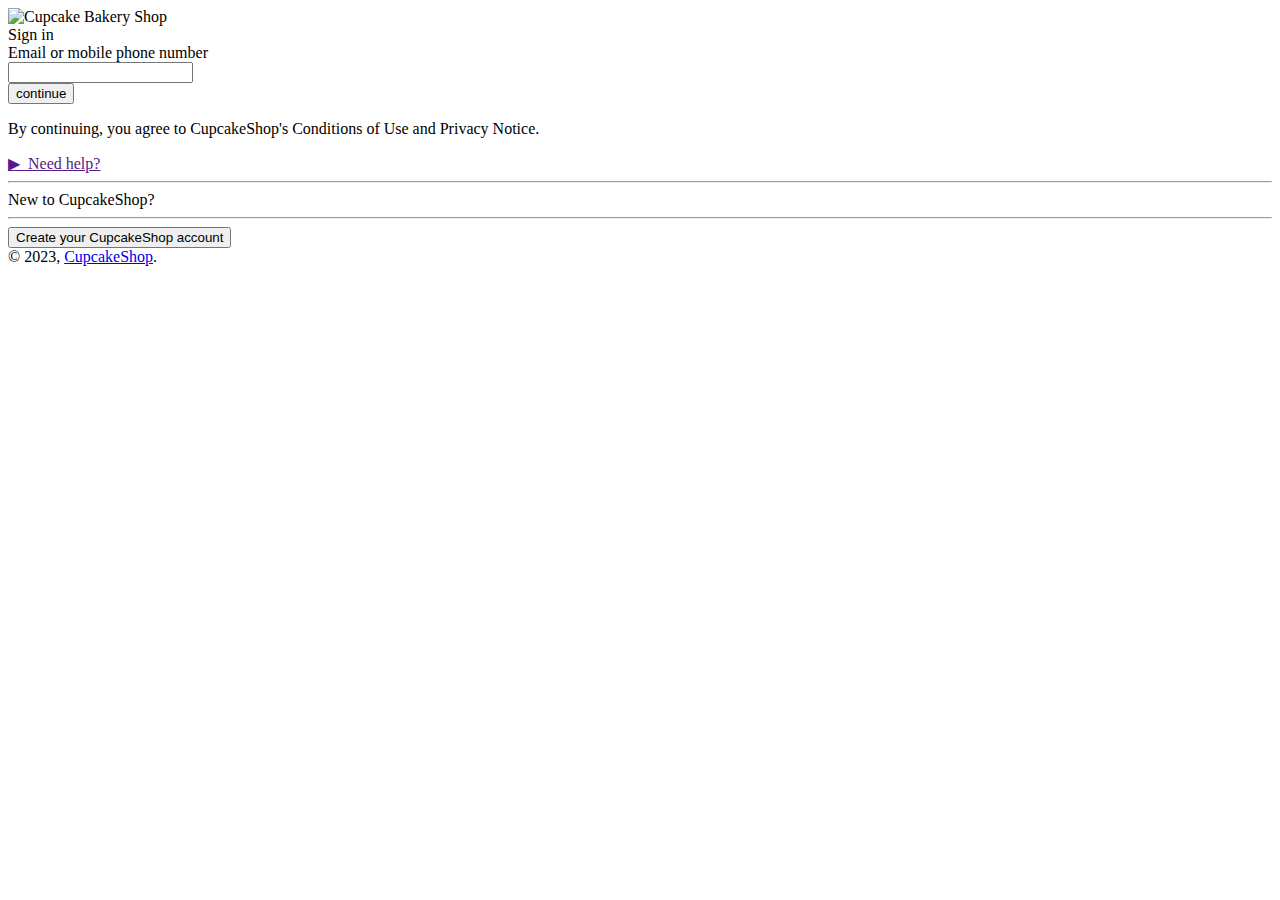
==== frontend/index.html @ adf8bd80 "Update index.html" ====
<!DOCTYPE html>
<html lang="en">
<head>
    <meta charset="UTF-8">
    <meta http-equiv="X-UA-Compatible" content="IE=edge">
    <meta name="viewport" content="width=device-width, initial-scale=1.0">
    <title>Sign in</title>
    <link rel="icon" href="https://raw.githubusercontent.com/mariporto13/cupcake-store/main/database/logo_s.png" type="image/icon type">
    <link rel="stylesheet" href="./css/index.css">
</head>
<body>
    <header>
        <div>
            <img src="./images/logo_black.png" alt="Cupcake Bakery Shop">
        </div>
    </header>
    <main>
        <div id="wrong">
            <!-- error message go here -->
        </div>
        <div>
            <form>
                <div>Sign in </div>
                <label for="email&phone" id="email">Email or mobile phone number</label><br>
                <input type="text" required id="username"><br>
                <button id="continue">continue</button>
            </form>
            <div id="agree">
                <p>By continuing, you agree to CupcakeShop's Conditions of Use and Privacy Notice.</p>
                <a href=""><span>▶</span> &nbsp;Need help?</a>
            </div>
        </div>
        <div id="button">
            <div id="hrs">
                <hr id="st-hr"> <span>New to CupcakeShop?</span><hr id="nd-hr">
            </div>
            <a href="./signup.html"><button id="register">Create your CupcakeShop account</button></a>
        </div>
    </main>
    <footer>
        <div id="second">
            © 2023, <a href="./index.html">CupcakeShop</a>.
        </div>
    </footer>
</body>
<script src="./src/index.js"></script>
</html>
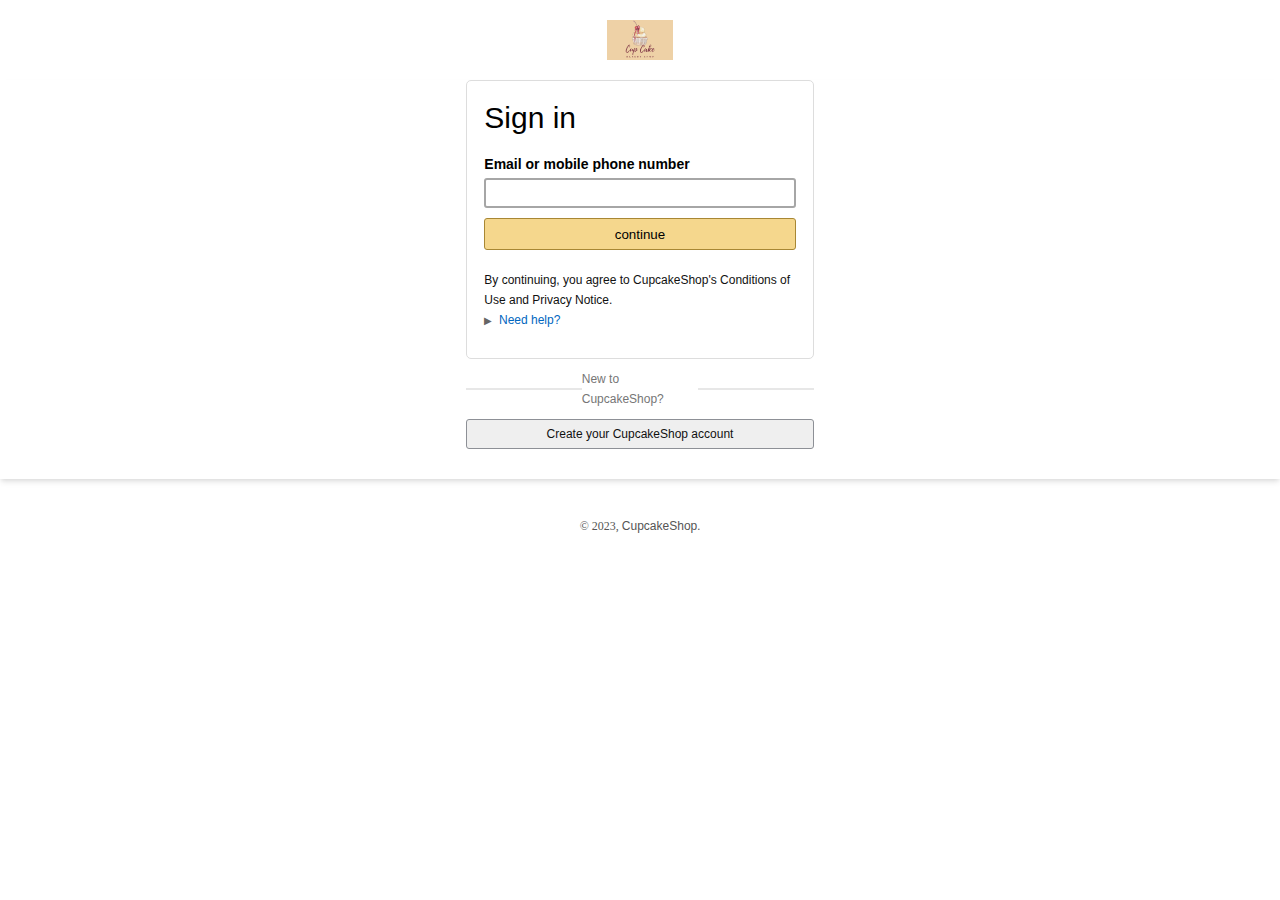
==== commit 69978696: "Update index.html" ====
--- a/frontend/index.html
+++ b/frontend/index.html
@@ -6,12 +6,12 @@
     <meta name="viewport" content="width=device-width, initial-scale=1.0">
     <title>Sign in</title>
     <link rel="icon" href="https://raw.githubusercontent.com/mariporto13/cupcake-store/main/database/logo_s.png" type="image/icon type">
-    <link rel="stylesheet" href="./css/index.css">
+    <link rel="stylesheet" href="../database/css/index.css">
 </head>
 <body>
     <header>
         <div>
-            <img src="./images/logo_black.png" alt="Cupcake Bakery Shop">
+            <img src="../database/images/logo_black.png" alt="Cupcake Bakery Shop">
         </div>
     </header>
     <main>
@@ -43,5 +43,5 @@
         </div>
     </footer>
 </body>
-<script src="./src/index.js"></script>
+<script src="../backend/index.js"></script>
 </html>
--- a/database/css/index.css
+++ b/database/css/index.css
@@ -0,0 +1,192 @@
+*{
+    margin: 0px;
+    padding: 0px;
+    text-decoration: none;
+    box-sizing: border-box;
+}
+header div{
+    display: flex;
+    text-align: center;
+    justify-content: center;
+}
+header div img{
+    height: 40px;
+    margin-top: 20px;
+    margin-bottom: 20px;
+}
+#rong{
+    width: 348px;
+    height: 60px;
+    align-items: center;
+    display: flex;
+    border: 1px solid #c40000;
+    border-radius: 3px;
+    margin: auto;
+    margin-bottom: 20px;
+}
+#rong>img{
+    height: 40px;
+    margin-left: 20px;
+    margin-right: 20px;
+}
+#rong h4{
+    font-family: 'Amazon Ember', Arial, sans-serif;
+    color: #c40000;
+}
+#rong>div>p{
+    font-weight: 400;
+    font-size: 15px;
+}
+#rong>div>p>a{
+    text-decoration: underline;
+}
+main>:nth-child(2){
+    width: 348px;
+    height: 279px;
+    margin: auto;
+    border-radius: 5px;
+    border: 1px solid #dddddd;
+    align-items: center;
+}
+main{
+    box-shadow: rgba(0, 0, 0, 0.1) 0px 4px 6px -1px, rgba(0, 0, 0, 0.06) 0px 2px 4px -1px;
+    padding-bottom: 30px;
+    margin-bottom: 20px;
+}
+main form{
+    font-family: 'Amazon Ember', Arial, sans-serif;
+    width: 90%;
+    margin: auto;
+}
+main form div,main form label,main form input,main form button{
+    width: 100%;
+}
+main form div{
+    font-size: 30px;
+    margin-top: 20px;
+    margin-bottom: 20px;
+}
+main form label{
+    font-weight: bold;
+    font-size: 14px;
+}
+main form input{
+    margin-top: 5px;
+    padding-left: 7px;
+    border: 2px solid #a6a6a6;
+    border-radius: 3px;
+    height: 30px;
+    
+}
+main form input:focus {
+    border-color:  #e77600;
+    outline: none;
+    box-shadow: 0 0 8px 0 #e77600;
+}
+main form button{
+    height: 32px;
+    margin-top: 10px;
+    margin-bottom: 20px;
+    border: 1px solid #a88734;
+    border-radius: 3px;
+    background-color: #f5d78d;
+    cursor: pointer;
+}
+main form button:hover{
+    background-color: #efbe42;
+}
+main>div>div{
+    width: 90%;
+    font-family:"Amazon Ember", Arial, sans-serif;
+    color: #111111;
+    font-size: 12px;
+    line-height: 20px;
+    margin: auto;
+}
+main >div>div>a{
+    color: #0066c0;
+}
+main>div>div span{
+    font-size: 10px;
+    color: #656565;
+}
+/* css for create your account */
+#hrs{
+    display: flex;
+    margin-top: 20px;
+    width: 348px;
+    height: 20px;
+    align-items: center;
+}
+#st-hr{
+    width: 35%;
+    border: 1px solid #e7e7e7;
+    height: 2px;
+}
+#nd-hr{
+    width: 35%;
+    height: 2px;
+    border: 1px solid #e7e7e7;
+    background-color: #e7e7e7;
+}
+main>div>div>span{
+    color: #767676;
+    font-size: 12px;
+    margin-left: auto;
+    margin-right: auto;
+}
+
+#register{
+    display: flex;
+    width: 348px;
+    height: 30px;
+    margin-top: 20px;
+    color: #111111;
+    font-family: "Amazon Ember", Arial, sans-serif;
+    border: 1px solid #8d9096;
+    border-radius: 3px;
+    font-size: 12px;
+    font-weight: 525;
+    justify-content: center;
+    align-items: center;
+    margin-left: auto;
+    cursor: pointer;
+    margin-right: auto;
+}
+#register:hover{
+    background-color: #a6a6a6;
+}
+/*  */
+#second{
+    text-align: center;
+    color: #555555;
+    padding-top: 20px;
+    padding-bottom: 20px;
+    background-color: white;
+}
+#second >a{
+    text-decoration: none;
+    color: #555555;
+    font-family: 'Amazon Ember', Arial, sans-serif;
+}
+#second >a:hover{
+    text-decoration: underline;
+}
+footer{
+    font-size: 12px;
+    font-weight: 500;
+}
+@media only screen and (max-width: 381px) {
+    main>:nth-child(2){
+        width: 200px;
+    }
+    #register{
+        width: 200px;
+    }
+    #hrs{
+        width: 200px;
+    }
+    main>div>div>span{
+        font-size: 7px;
+    }
+}
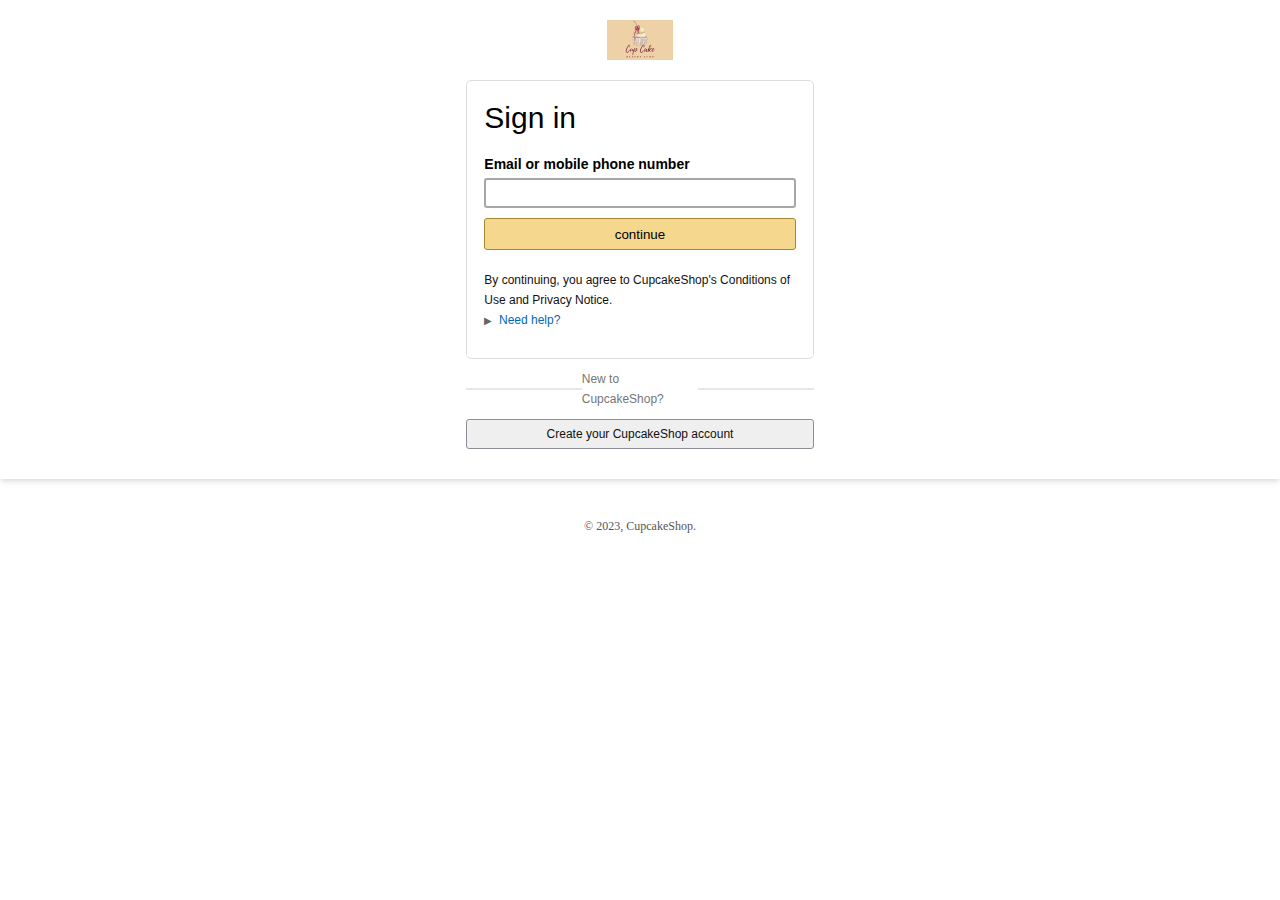
==== commit d36f6c12: "Update index.html" ====
--- a/frontend/index.html
+++ b/frontend/index.html
@@ -4,7 +4,7 @@
     <meta charset="UTF-8">
     <meta http-equiv="X-UA-Compatible" content="IE=edge">
     <meta name="viewport" content="width=device-width, initial-scale=1.0">
-    <title>Sign in</title>
+    <title>CupcakeShop | Sign in</title>
     <link rel="icon" href="https://raw.githubusercontent.com/mariporto13/cupcake-store/main/database/logo_s.png" type="image/icon type">
     <link rel="stylesheet" href="../database/css/index.css">
 </head>
@@ -39,7 +39,11 @@
     </main>
     <footer>
         <div id="second">
-            © 2023, <a href="./index.html">CupcakeShop</a>.
+            <div>
+                <div>
+                    <div>© 2023, CupcakeShop.</div>
+                </div>                
+            </div>
         </div>
     </footer>
 </body>
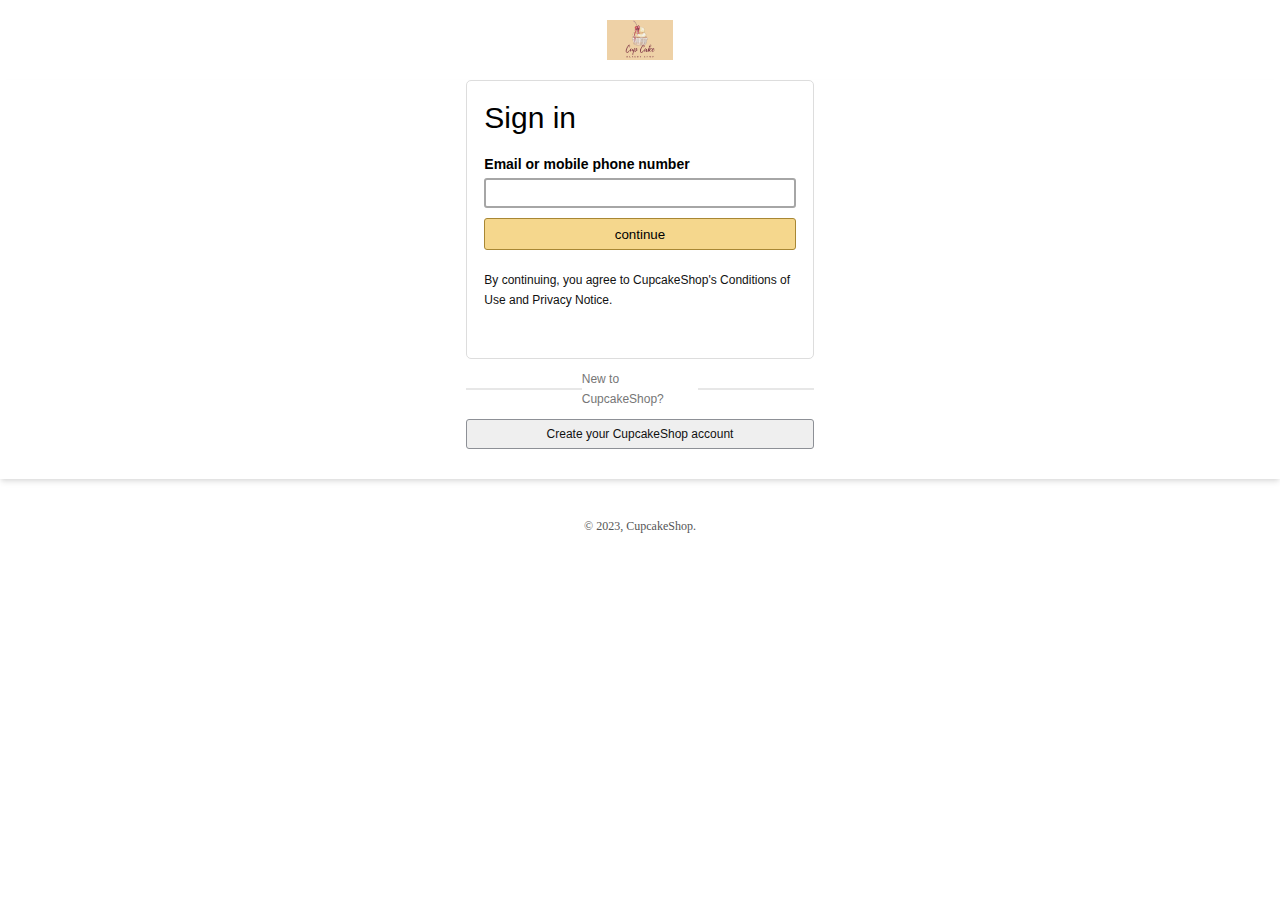
==== commit ca75995b: "Update index.html" ====
--- a/frontend/index.html
+++ b/frontend/index.html
@@ -27,7 +27,6 @@
             </form>
             <div id="agree">
                 <p>By continuing, you agree to CupcakeShop's Conditions of Use and Privacy Notice.</p>
-                <a href=""><span>▶</span> &nbsp;Need help?</a>
             </div>
         </div>
         <div id="button">
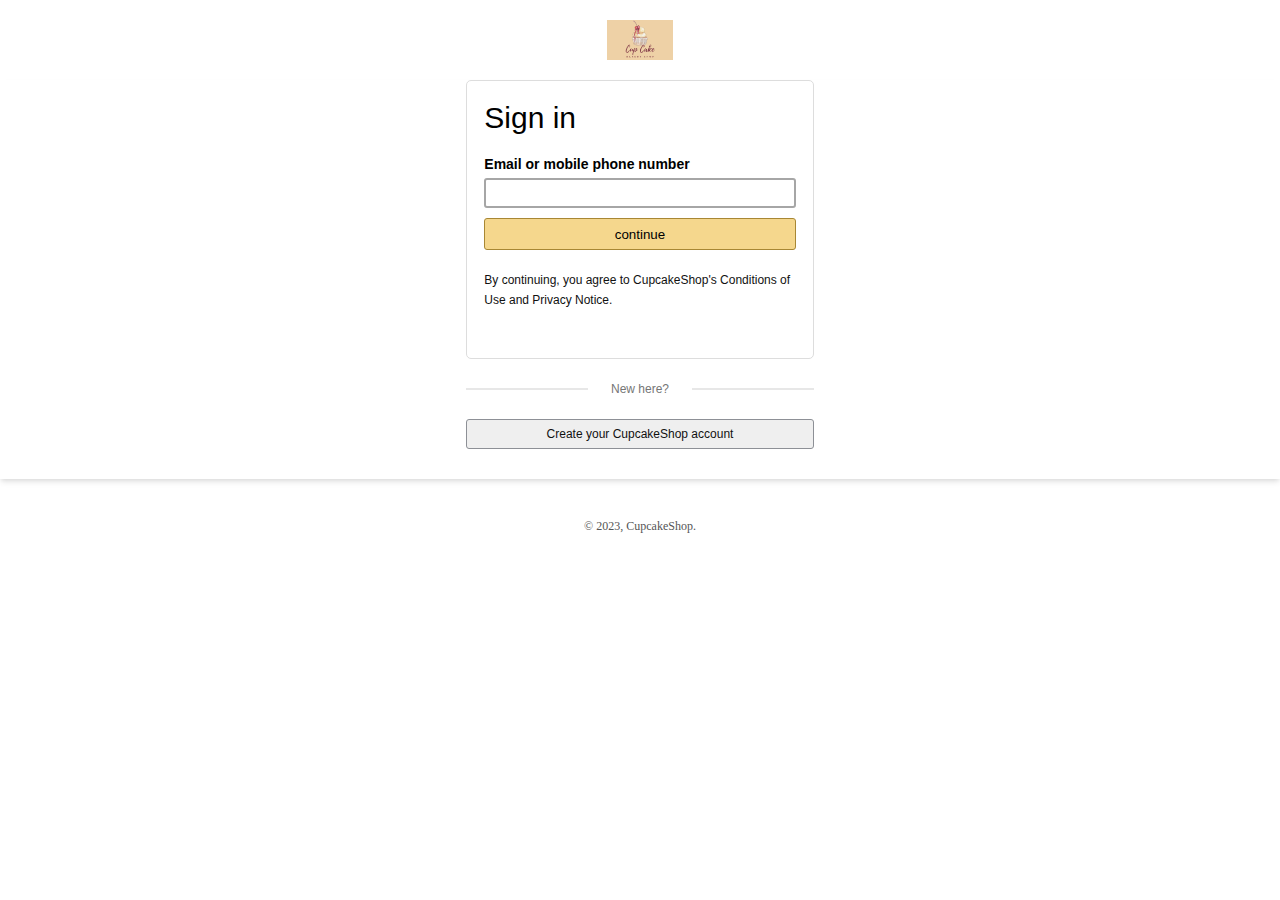
==== commit 43050ee8: "Update index.html" ====
--- a/frontend/index.html
+++ b/frontend/index.html
@@ -31,7 +31,7 @@
         </div>
         <div id="button">
             <div id="hrs">
-                <hr id="st-hr"> <span>New to CupcakeShop?</span><hr id="nd-hr">
+                <hr id="st-hr"> <span>New here?</span><hr id="nd-hr">
             </div>
             <a href="./signup.html"><button id="register">Create your CupcakeShop account</button></a>
         </div>
